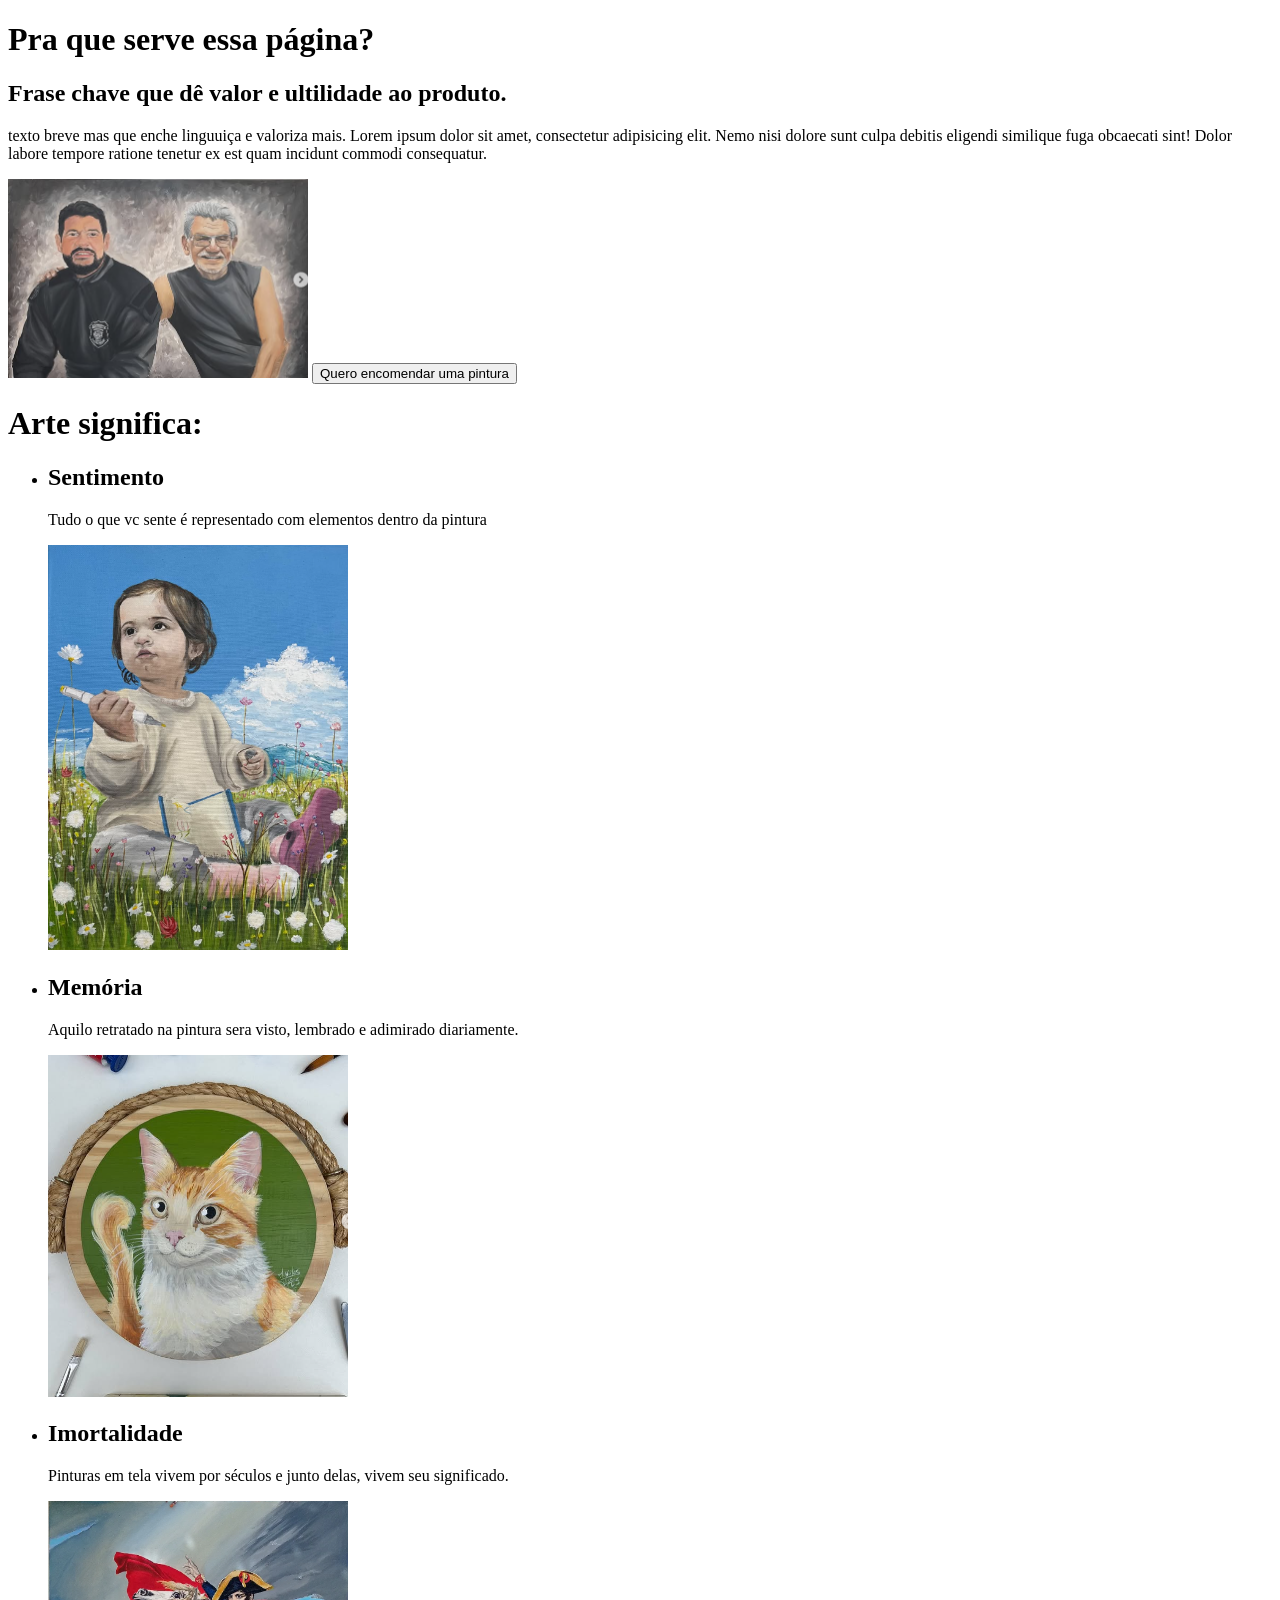
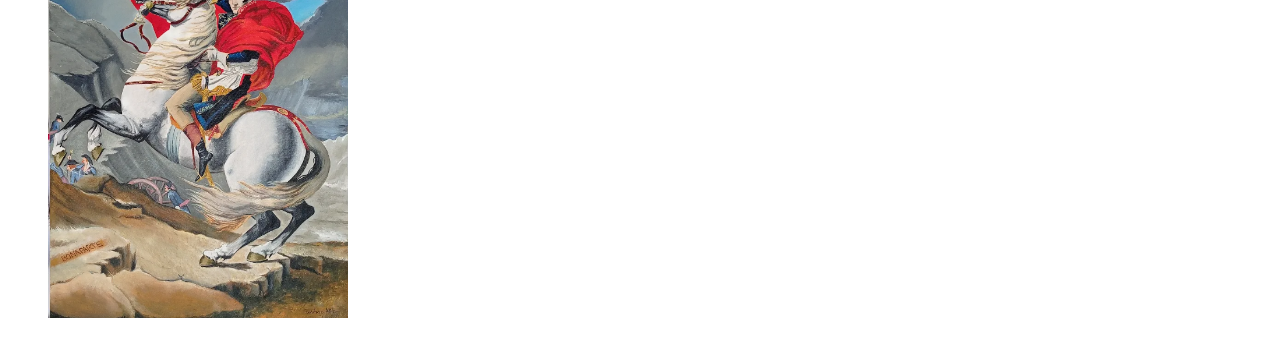
==== Site/index.html @ fe248a0e "Primeira versão Primeira versão do HTML cru, as imagens, links e textos utilizados são somente para " ====
<!DOCTYPE html>
<html lang="pt-br">
<head>
    <meta charset="UTF-8">
    <meta name="viewport" content="width=device-width, initial-scale=1.0">
    <link rel="shortcut icon" href="favicon.ico" type="image/x-icon"> <!--adicionar icone-->
    <title>JonatasArts</title>
</head>
<body>

    
     <div class="primeira-tela">
         <h1>Pra que serve essa página?</h1>
         <h2>Frase chave que dê valor e ultilidade ao produto.</h2>
         <p> texto breve mas que enche linguuiça e valoriza mais. Lorem ipsum dolor sit amet, consectetur adipisicing elit. Nemo nisi dolore sunt culpa debitis eligendi similique fuga obcaecati sint! Dolor labore tempore ratione tenetur ex est quam incidunt commodi consequatur.</p>
         
         <picture>
            <source media="(max-width: 750px)" srcset="artes/Captura de tela 2026-07-09 214115.png" type="image/png"> <!-- Aqui eu adiciono o tamanho da imagem no celular-->
            <img src="artes/Captura de tela 2026-07-09 232108.png" alt="Pintura em tela Napoleão" width="300"><!-- Aqui eu adiciono o tamanho da imagem no pc-->
         </picture>
         
             <button>Quero encomendar uma pintura</button>
     </div>

     <div class="Segunda-tela">
        <h1>Arte significa:</h1>
        <ul>
            
            <li>
                <h2>Sentimento</h2>
                <p>Tudo o que vc sente é representado com elementos dentro da pintura</p>
                
                <picture>
                    <source media="(max-width: 750px)" srcset="artes/Captura de tela 2026-07-09 214115.png" type="image/png"> <!-- Aqui eu adiciono o tamanho da imagem no celular-->
                    <img src="artes/Captura de tela 2026-07-09 214134.png" alt="Pintura em tela Napoleão" width="300"><!-- Aqui eu adiciono o tamanho da imagem no pc-->
                </picture>
            </li>

            <li>
                <h2>Memória</h2>
                <p>Aquilo retratado na pintura sera visto, lembrado e adimirado diariamente.</p>

                <picture>
                    <source media="(max-width: 750px)" srcset="artes/Captura de tela 2026-07-09 214115.png" type="image/png">
                    <!-- Aqui eu adiciono o tamanho da imagem no celular-->
                    <img src="artes/Captura de tela 2026-07-09 214158.png" alt="Pintura em tela Napoleão"
                    width="300"><!--Aqui eu adiciono o tamanho da imagem no pc-->
                </picture>
            </li>

            <li>
                <h2>Imortalidade</h2>
                <p>Pinturas em tela vivem por séculos e junto delas, vivem seu significado. </p>

                <picture>
                    <source media="(max-width: 750px)" srcset="artes/Captura de tela 2026-07-09 214115.png" type="image/png"> <!-- Aqui eu adiciono o tamanho da imagem no celular-->
                    <img src="artes/Captura de tela 2026-07-09 214115.png" alt="Pintura em tela Napoleão" width="300"><!--Aqui eu adiciono o tamanho da imagem no pc-->
                </picture>
            </li>
        </ul>

         
        

     </div>








    
</body>
</html>
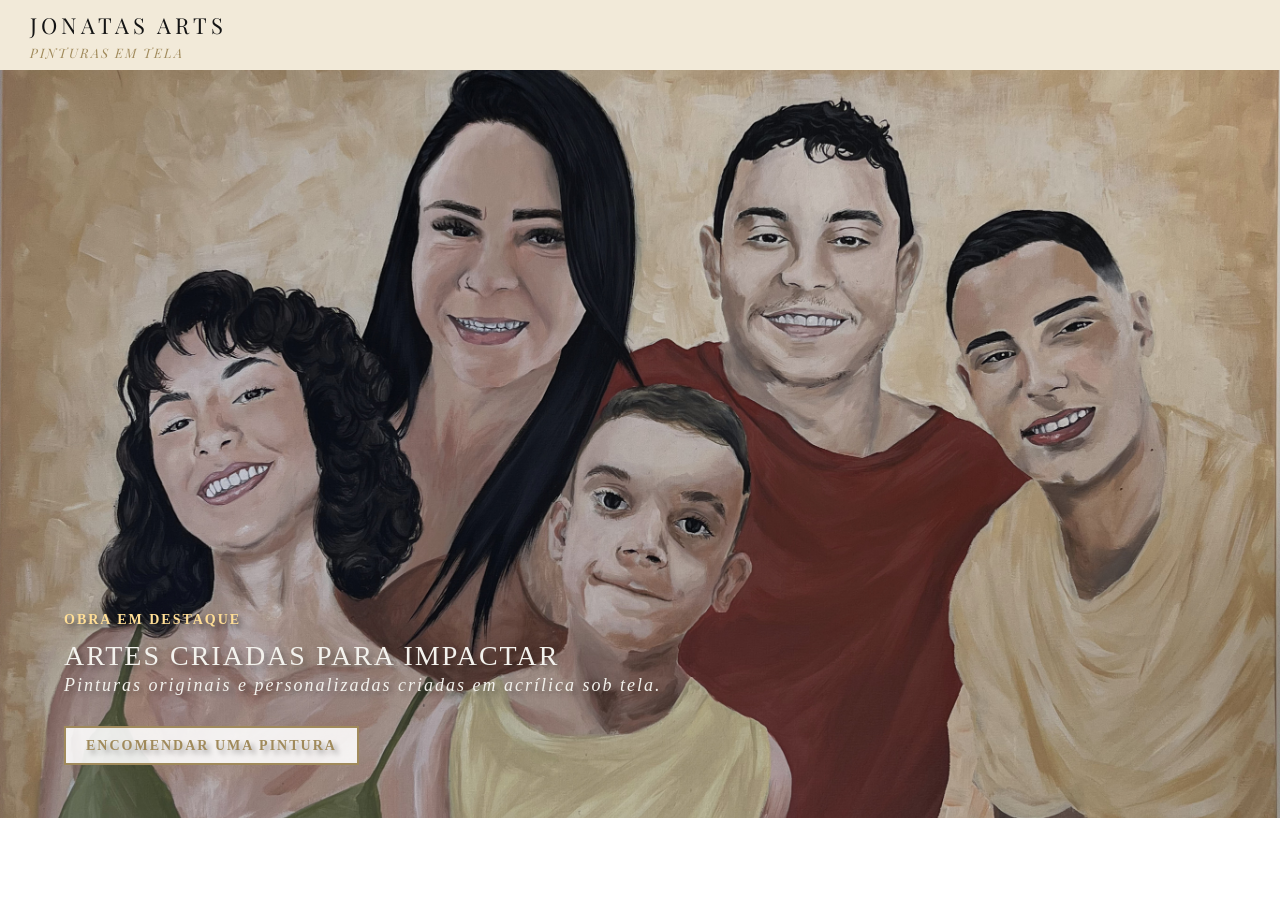
==== commit b1209ff4: "Primeira Tela Primeira tela do site seguindo o design Proposto pelo cliente." ====
--- a/Site/index.html
+++ b/Site/index.html
@@ -3,74 +3,36 @@
 <head>
     <meta charset="UTF-8">
     <meta name="viewport" content="width=device-width, initial-scale=1.0">
-    <link rel="shortcut icon" href="favicon.ico" type="image/x-icon"> <!--adicionar icone-->
-    <title>JonatasArts</title>
+    <link rel="stylesheet" href="style.css">
+
+    <link rel="shortcut icon" href="multimidia/LOGO OFICIAL3.1.png" type="image/x-icon">
+    <link rel="preconnect" href="https://fonts.googleapis.com">
+    <link rel="preconnect" href="https://fonts.gstatic.com" crossorigin>
+    <link href="https://fonts.googleapis.com/css2?family=Playfair+Display:wght@400;700&display=swap" rel="stylesheet">
+
+  
+    <title>Jonatas Arts</title>
 </head>
 <body>
+     
+    <header>
+        <div class="logo">
+            <h1 class="logo">JONATAS ARTS</h1>
+            <h2 class="produto">PINTURAS EM TELA</h2>
+        </div>
+    </header>
 
-    
-     <div class="primeira-tela">
-         <h1>Pra que serve essa página?</h1>
-         <h2>Frase chave que dê valor e ultilidade ao produto.</h2>
-         <p> texto breve mas que enche linguuiça e valoriza mais. Lorem ipsum dolor sit amet, consectetur adipisicing elit. Nemo nisi dolore sunt culpa debitis eligendi similique fuga obcaecati sint! Dolor labore tempore ratione tenetur ex est quam incidunt commodi consequatur.</p>
-         
-         <picture>
-            <source media="(max-width: 750px)" srcset="artes/Captura de tela 2026-07-09 214115.png" type="image/png"> <!-- Aqui eu adiciono o tamanho da imagem no celular-->
-            <img src="artes/Captura de tela 2026-07-09 232108.png" alt="Pintura em tela Napoleão" width="300"><!-- Aqui eu adiciono o tamanho da imagem no pc-->
-         </picture>
-         
-             <button>Quero encomendar uma pintura</button>
-     </div>
-
-     <div class="Segunda-tela">
-        <h1>Arte significa:</h1>
-        <ul>
-            
-            <li>
-                <h2>Sentimento</h2>
-                <p>Tudo o que vc sente é representado com elementos dentro da pintura</p>
-                
-                <picture>
-                    <source media="(max-width: 750px)" srcset="artes/Captura de tela 2026-07-09 214115.png" type="image/png"> <!-- Aqui eu adiciono o tamanho da imagem no celular-->
-                    <img src="artes/Captura de tela 2026-07-09 214134.png" alt="Pintura em tela Napoleão" width="300"><!-- Aqui eu adiciono o tamanho da imagem no pc-->
-                </picture>
-            </li>
-
-            <li>
-                <h2>Memória</h2>
-                <p>Aquilo retratado na pintura sera visto, lembrado e adimirado diariamente.</p>
-
-                <picture>
-                    <source media="(max-width: 750px)" srcset="artes/Captura de tela 2026-07-09 214115.png" type="image/png">
-                    <!-- Aqui eu adiciono o tamanho da imagem no celular-->
-                    <img src="artes/Captura de tela 2026-07-09 214158.png" alt="Pintura em tela Napoleão"
-                    width="300"><!--Aqui eu adiciono o tamanho da imagem no pc-->
-                </picture>
-            </li>
-
-            <li>
-                <h2>Imortalidade</h2>
-                <p>Pinturas em tela vivem por séculos e junto delas, vivem seu significado. </p>
-
-                <picture>
-                    <source media="(max-width: 750px)" srcset="artes/Captura de tela 2026-07-09 214115.png" type="image/png"> <!-- Aqui eu adiciono o tamanho da imagem no celular-->
-                    <img src="artes/Captura de tela 2026-07-09 214115.png" alt="Pintura em tela Napoleão" width="300"><!--Aqui eu adiciono o tamanho da imagem no pc-->
-                </picture>
-            </li>
-        </ul>
-
-         
+    <section class="banner-inicial">
+        <div class="degradê">
+            <div class="conteudo-banner">
+                <p><strong>OBRA EM DESTAQUE</strong></p>
+                <h1>ARTES CRIADAS PARA IMPACTAR</h1>
+                <h2>Pinturas originais e personalizadas criadas em acrílica sob tela.</h2>
+                <a href="#" class="btn-encomendar">ENCOMENDAR UMA PINTURA</a>
+            </div>
+        </div>
+    </section>
         
 
-     </div>
-
-
-
-
-
-
-
-
-    
 </body>
 </html>
--- a/Site/style.css
+++ b/Site/style.css
@@ -0,0 +1,108 @@
+* {
+  margin: 0;
+  padding: 0;
+  box-sizing: border-box;
+}
+
+header {
+    background-color: #f2ead9;
+    height: 70px;
+    display: flex;
+    align-items: center;
+    padding:  30px;
+}
+
+.logo h1 {
+    font-family: "Playfair Display", serif;
+    font-weight: 400;
+    font-size: 22px;
+    letter-spacing: 4px;
+    color: #141414;
+}
+
+.logo h2 {
+    font-family: "Playfair Display", serif;
+    font-style: italic;
+    font-weight: 400;
+    font-size: 13px;
+    letter-spacing: 2px;
+    color: #a08a5b;
+    margin-top: 4px;
+}
+
+.banner-inicial{
+   position: relative;
+   min-height: 80vh;
+   justify-content: flex-start;
+   background-image: url(multimidia/banner-P.jpg);
+   background-size: cover;
+   background-position: center;
+   background-repeat: no-repeat;
+   background-attachment: scroll;
+
+}
+
+.conteudo-banner{
+    padding-top: 50vh;
+    padding-left: 5%;
+    padding-bottom: 5%;
+    text-shadow: 4px 4px 5px rgba(0, 0, 0, 0.3);
+
+}
+
+.conteudo-banner p{
+    font-size: 14px;
+    color:#ffde96;
+    letter-spacing: 2px;
+    padding: 2px 0px ;
+    margin-bottom: 10px ;
+    font-weight: 600;
+    text-shadow: 4px 4px 5px rgba(0, 0, 0, 0.544);
+}
+.conteudo-banner h1{
+    font-size: 28px;
+    color: #f3f2ed;
+    margin-bottom: 3px;
+    font-family: Georgia, serif;
+    letter-spacing: 2px;
+    font-weight: 400;
+}
+.conteudo-banner h2{
+    font-size: 18px;
+    color: #f3f2ed;
+    margin-bottom: 40px;
+    font-family: Georgia, serif;
+    letter-spacing: 2px;
+    font-weight: 300;
+    font-style: italic;
+}
+
+.btn-encomendar{
+    font-size: 14px;
+    letter-spacing: 2px;
+    font-weight: 600;
+    color: #a08a5b;
+    text-decoration: none;
+    padding: 10px 20px ;
+    background-color: #ffffffe2;
+    border: 2px solid#a08a5b;
+
+}
+
+
+
+@media(min-width: 480px){ /* tablets e notebooks*/
+.banner-inicial{
+    background-image: url(multimidia/banner-M.jpg);
+}
+
+.conteudo-banner{
+    padding-top: 60vh;
+}
+
+}
+
+@media(min-width:1050px ){  /* monitores maiores */
+
+
+}
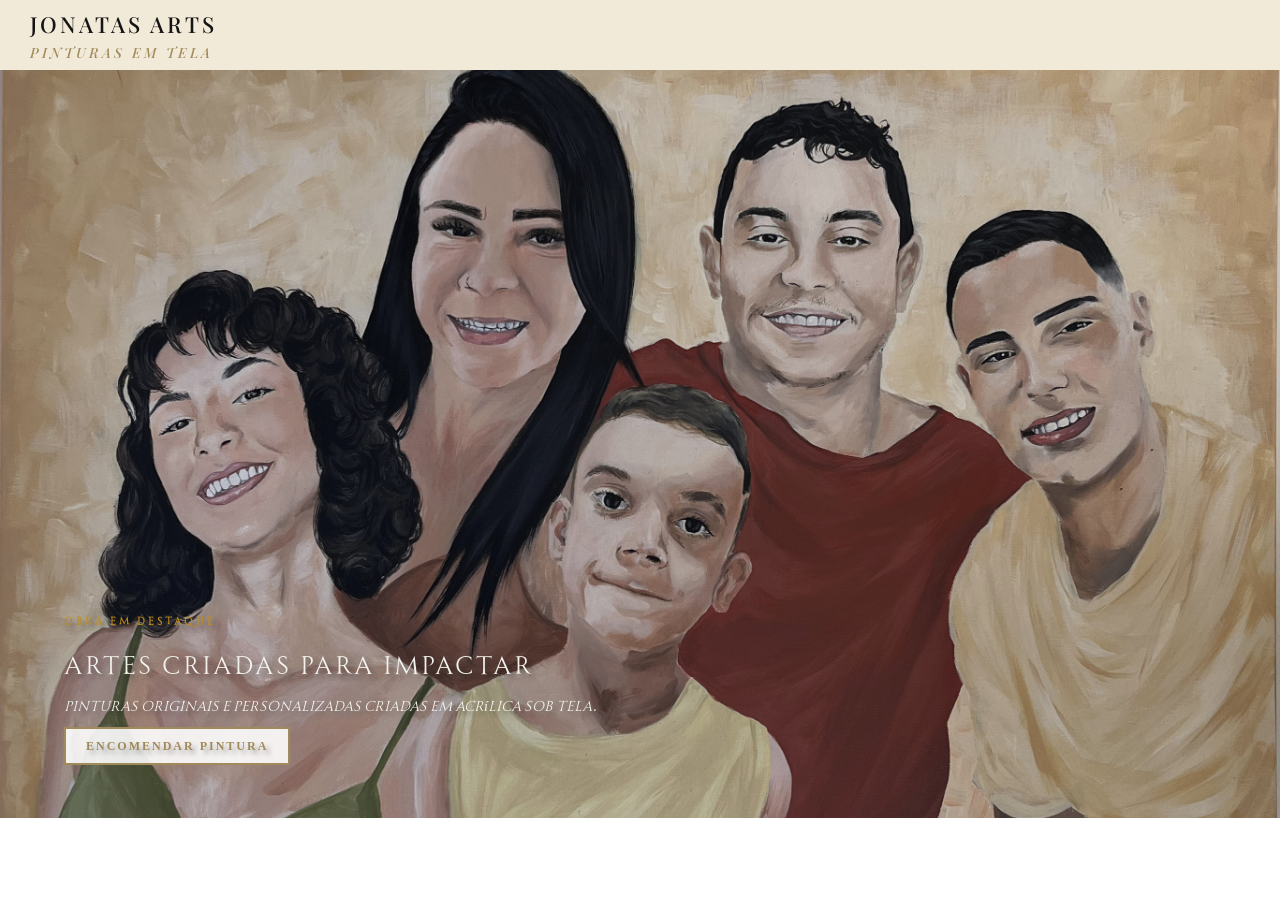
==== commit 731d43b0: "Fonte banner Atualização das fontes do banner inicial" ====
--- a/Site/index.html
+++ b/Site/index.html
@@ -28,10 +28,13 @@
                 <p><strong>OBRA EM DESTAQUE</strong></p>
                 <h1>ARTES CRIADAS PARA IMPACTAR</h1>
                 <h2>Pinturas originais e personalizadas criadas em acrílica sob tela.</h2>
-                <a href="#" class="btn-encomendar">ENCOMENDAR UMA PINTURA</a>
+                <a href="#" class="btn-encomendar">ENCOMENDAR PINTURA</a>
             </div>
+            
         </div>
     </section>
+
+
         
 
 </body>
--- a/Site/style.css
+++ b/Site/style.css
@@ -1,3 +1,8 @@
+@font-face {
+    font-family: 'allrounder monument' ;
+    src: url(fonts/AllrounderMonumentTest-Book.otf);
+}
+
 * {
   margin: 0;
   padding: 0;
@@ -9,26 +14,28 @@
     height: 70px;
     display: flex;
     align-items: center;
-    padding:  30px;
+    justify-content: flex-start;
+    padding: 30px;
 }
 
 .logo h1 {
     font-family: "Playfair Display", serif;
-    font-weight: 400;
+    font-weight: 500;
     font-size: 22px;
-    letter-spacing: 4px;
+    letter-spacing: 3px;
     color: #141414;
 }
 
 .logo h2 {
     font-family: "Playfair Display", serif;
     font-style: italic;
-    font-weight: 400;
-    font-size: 13px;
-    letter-spacing: 2px;
+    font-weight: 500;
+    font-size: 14px;
+    letter-spacing: 3px;
     color: #a08a5b;
     margin-top: 4px;
 }
+
 
 .banner-inicial{
    position: relative;
@@ -39,46 +46,48 @@
    background-position: center;
    background-repeat: no-repeat;
    background-attachment: scroll;
-
 }
 
 .conteudo-banner{
     padding-top: 50vh;
     padding-left: 5%;
     padding-bottom: 5%;
+    margin-bottom: 5%;
     text-shadow: 4px 4px 5px rgba(0, 0, 0, 0.3);
 
 }
 
 .conteudo-banner p{
-    font-size: 14px;
-    color:#ffde96;
-    letter-spacing: 2px;
+     font-family: 'allrounder monument', serif;
+    font-size: 10px;
+    color:#bf8c1e;
+    letter-spacing: 3px;
     padding: 2px 0px ;
     margin-bottom: 10px ;
-    font-weight: 600;
-    text-shadow: 4px 4px 5px rgba(0, 0, 0, 0.544);
+    font-weight: 100;
+    text-shadow: 4px 4px 5px rgba(0, 0, 0, 0.451);
 }
 .conteudo-banner h1{
-    font-size: 28px;
+    font-size: 25px;
     color: #f3f2ed;
-    margin-bottom: 3px;
-    font-family: Georgia, serif;
+    margin-bottom: 10px;
+    font-family: allrounder monument;
     letter-spacing: 2px;
     font-weight: 400;
+     width: 90%;
 }
 .conteudo-banner h2{
-    font-size: 18px;
+    font-size: 14px;
     color: #f3f2ed;
-    margin-bottom: 40px;
-    font-family: Georgia, serif;
-    letter-spacing: 2px;
-    font-weight: 300;
+    margin-bottom: 20px;
+    font-family: allrounder monument, serif;
+    font-weight: 500;
     font-style: italic;
+     width: 90%;
 }
 
 .btn-encomendar{
-    font-size: 14px;
+    font-size: 12px;
     letter-spacing: 2px;
     font-weight: 600;
     color: #a08a5b;
@@ -87,6 +96,17 @@
     background-color: #ffffffe2;
     border: 2px solid#a08a5b;
 
+}
+
+.autenticidade{
+    font-size: 14px;
+    font-weight: 500;
+    color: #f3f2ed;
+    display: flex;
+    justify-items: center;
+    align-items: center;
+    background-color: #a08a5b;
+    
 }
 
 
